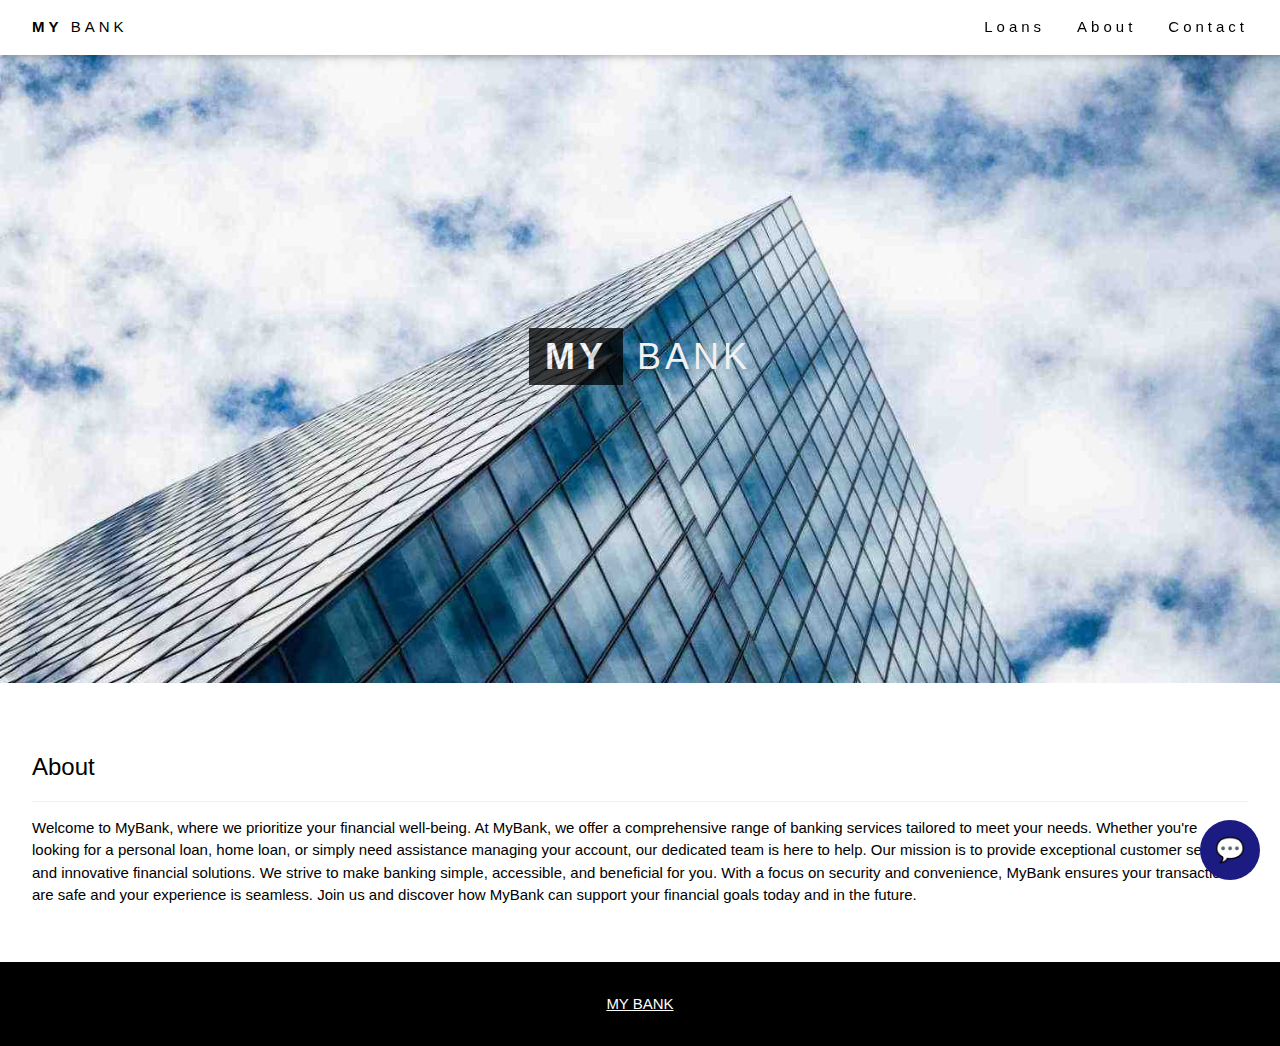
==== index.html @ b6986f13 "Add files via upload" ====
<!DOCTYPE html>
<html>
<head>
<title>MY BANK</title>
<meta charset="UTF-8">
<meta name="viewport" content="width=device-width, initial-scale=1">
<link rel="stylesheet" href="https://www.w3schools.com/w3css/4/w3.css">
<style>
  /* Chatbot Styles */
  .chat-button {
    position: fixed;
    bottom: 20px;
    right: 20px;
    background-color: #1b1b82;
    color: white;
    border: none;
    border-radius: 50%;
    width: 60px;
    height: 60px;
    cursor: pointer;
    font-size: 24px;
    z-index: 1000;
    
  }

  .chat-button img {
    width: 30px;
    height: 30px;
}

  .chat-window {
    display: none;
    position: fixed;
    bottom: 80px;
    right: 20px;
    width: 300px;
    max-height: 400px;
    background-color: white;
    border: 1px solid #ccc;
    border-radius: 10px;
    box-shadow: 0px 0px 10px rgba(0, 0, 0, 0.1);
    z-index: 1000;
  }

  .chat-header {
    background-color: #181918;
    color: white;
    padding: 10px;
    border-top-left-radius: 10px;
    border-top-right-radius: 10px;
    text-align: center;
  }

  .chatbox {
    height: 250px;
    overflow-y: auto;
    padding: 10px;
    border-bottom: 1px solid #ccc;
  }

  .chat-input-container {
    display: flex;
    padding: 10px;
  }

  .chat-input {
    flex: 1;
    padding: 10px;
    border: 1px solid #ccc;
    border-radius: 5px;
  }

  .chat-send-button {
    padding: 10px;
    margin-left: 10px;
    background-color: #0e0429;
    color: white;
    border: none;
    border-radius: 5px;
    cursor: pointer;
  }
</style>
</head>
<body>

<!-- Navbar (sit on top) -->
<div class="w3-top">
  <div class="w3-bar w3-white w3-wide w3-padding w3-card">
    <a href="#home" class="w3-bar-item w3-button"><b>MY</b> BANK</a>
    <!-- Float links to the right. Hide them on small screens -->
    <div class="w3-right w3-hide-small">
      <a href="#projects" class="w3-bar-item w3-button">Loans</a>
      <a href="#about" class="w3-bar-item w3-button">About</a>
      <a href="#contact" class="w3-bar-item w3-button">Contact</a>
    </div>
  </div>
</div>

<!-- Header -->
<header class="w3-display-container w3-content w3-wide" style="max-width:1500px;" id="home">
  <img class="w3-image" src="architect.jpg" alt="Architecture" width="1500" height="800">
  <div class="w3-display-middle w3-margin-top w3-center">
    <h1 class="w3-xxlarge w3-text-white"><span class="w3-padding w3-black w3-opacity-min"><b>MY</b></span> <span class="w3-hide-small w3-text-light-grey">BANK</span></h1>
  </div>
</header>

<!-- Chatbot Button and Window -->
<button class="chat-button" onclick="toggleChat()">💬</button>

<div class="chat-window" id="chatWindow">
  <div class="chat-header">
    Mitra
  </div>
  <div class="chatbox" id="chatbox"></div>
  <div class="chat-input-container">
    <input type="text" id="chatInput" class="chat-input" placeholder="Type a message">
    <button onclick="sendMessage()" class="chat-send-button">Send</button>
    <button onclick="startListening()" class="chat-send-button">🎤</button>
  </div>
</div>

<!-- Page content -->
<div class="w3-content w3-padding" style="max-width:1564px">

  <!-- About Section -->
  <div class="w3-container w3-padding-32" id="about">
    <h3 class="w3-border-bottom w3-border-light-grey w3-padding-16">About</h3>
    <p>Welcome to MyBank, where we prioritize your financial well-being. At MyBank, we offer a comprehensive range of banking services tailored to meet your needs. Whether you're looking for a personal loan, home loan, or simply need assistance managing your account, our dedicated team is here to help.

      Our mission is to provide exceptional customer service and innovative financial solutions. We strive to make banking simple, accessible, and beneficial for you. With a focus on security and convenience, MyBank ensures your transactions are safe and your experience is seamless.
      
      Join us and discover how MyBank can support your financial goals today and in the future.</p>
  </div>

</div>

<!-- Footer -->
<footer class="w3-center w3-black w3-padding-16">
  <p> <a href="https://www.w3schools.com/w3css/default.asp" title="W3.CSS" target="_blank" class="w3-hover-text-green">MY BANK</a></p>
</footer>

<script>
  // Function to toggle chat window visibility
  function toggleChat() {
    const chatWindow = document.getElementById("chatWindow");
    if (chatWindow.style.display === "none" || chatWindow.style.display === "") {
      chatWindow.style.display = "block";
    } else {
      chatWindow.style.display = "none";
    }
  }

  // Basic chatbot responses
  const responses = {
    "hi": "Hello!, I am Mitra How can I assist you today?",
    "hello": "Hi there! What can I do for you?",
    "loan": "Are you interested in learning more about our home loans or personal loans?",
    "contact": "You can reach us at contact@mybank.com or call us at (123) 456-7890.",
    "account": "Need help with your account? I can assist with account queries and transactions.",
    "default": "I'm sorry, I didn't understand that. Could you please rephrase?"
  };

  // Function to send message
  function sendMessage() {
    const chatbox = document.getElementById("chatbox");
    const input = document.getElementById("chatInput");
    const userMessage = input.value.toLowerCase();
    input.value = "";

    const userMessageDiv = document.createElement("div");
    userMessageDiv.textContent = "You: " + userMessage;
    chatbox.appendChild(userMessageDiv);

    const botMessage = responses[userMessage] || responses["default"];
    const botMessageDiv = document.createElement("div");
    botMessageDiv.textContent = "Bot: " + botMessage;
    chatbox.appendChild(botMessageDiv);

    chatbox.scrollTop = chatbox.scrollHeight;
  }

  // Function to start listening to voice input
  function startListening() {
    const recognition = new (window.SpeechRecognition || window.webkitSpeechRecognition)();
    recognition.interimResults = false;
    recognition.maxAlternatives = 1;
    recognition.lang = 'en-US';

    recognition.start();

    recognition.onresult = function(event) {
      const transcript = event.results[0][0].transcript;
      const input = document.getElementById("chatInput");
      input.value = transcript;
      sendMessage();
    };

    recognition.onspeechend = function() {
      recognition.stop();
    };

    recognition.onerror = function(event) {
      console.error("Speech recognition error detected: " + event.error);
    };
  }
</script>

</body>
</html>
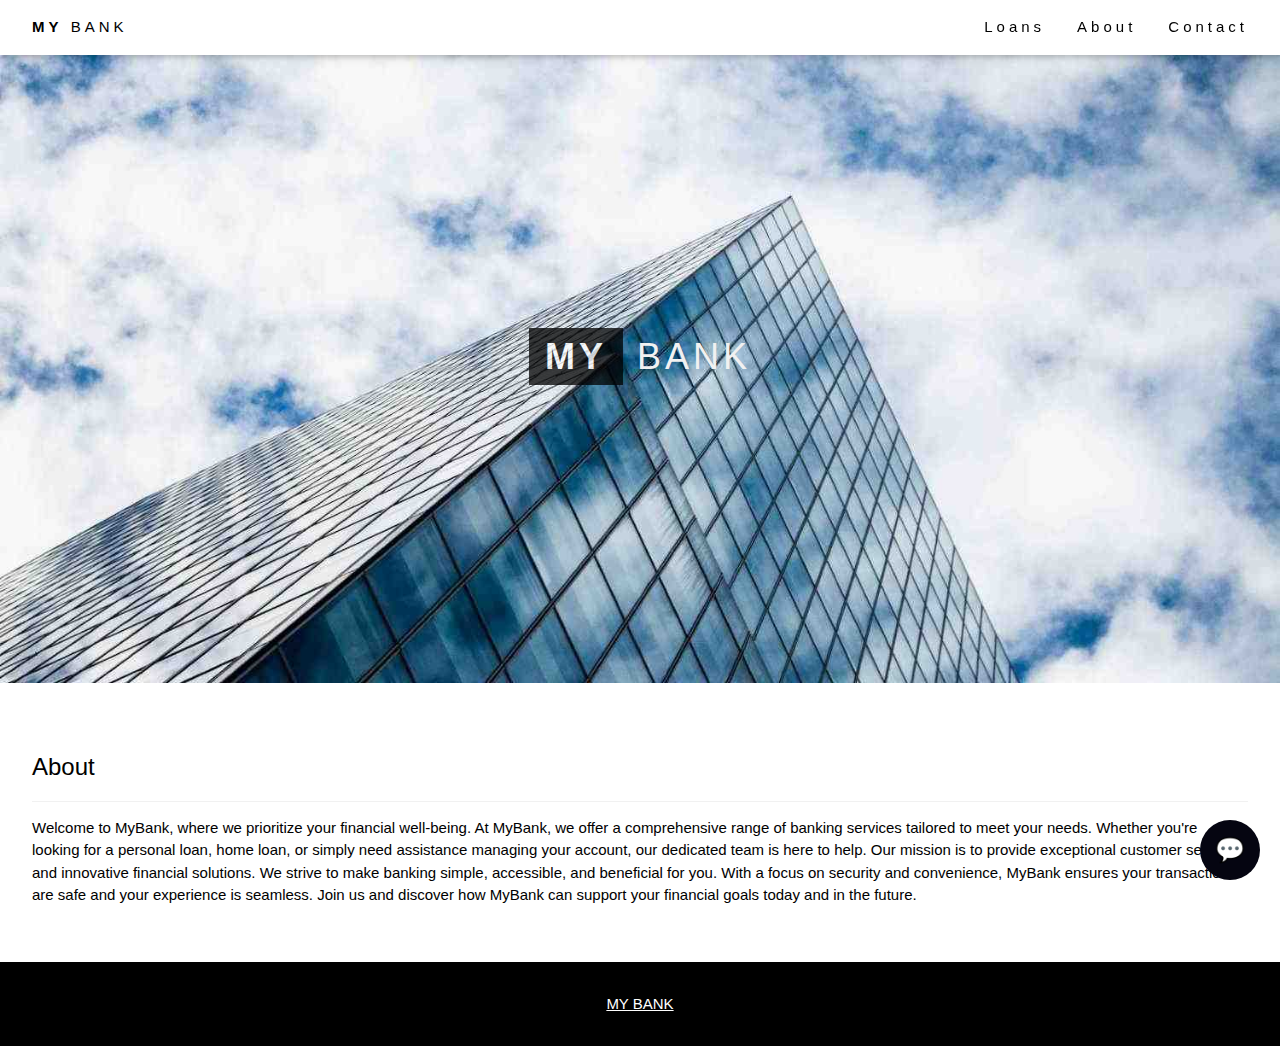
==== commit f25cf7f9: "Add files via upload" ====
--- a/index.html
+++ b/index.html
@@ -11,7 +11,7 @@
     position: fixed;
     bottom: 20px;
     right: 20px;
-    background-color: #1b1b82;
+    background-color: #050511;
     color: white;
     border: none;
     border-radius: 50%;
@@ -20,13 +20,12 @@
     cursor: pointer;
     font-size: 24px;
     z-index: 1000;
-    
   }
 
   .chat-button img {
     width: 30px;
     height: 30px;
-}
+  }
 
   .chat-window {
     display: none;
@@ -52,32 +51,89 @@
   }
 
   .chatbox {
-    height: 250px;
+    height: 300px;
     overflow-y: auto;
     padding: 10px;
     border-bottom: 1px solid #ccc;
+    font-size: 14px;
+    word-wrap: break-word;
   }
 
   .chat-input-container {
     display: flex;
-    padding: 10px;
+    padding: 5px;
+    align-items: center;
   }
 
   .chat-input {
     flex: 1;
-    padding: 10px;
+    padding: 5px;
     border: 1px solid #ccc;
     border-radius: 5px;
   }
 
-  .chat-send-button {
-    padding: 10px;
-    margin-left: 10px;
+  .chat-send-button, .chat-voice-button {
+    padding: 2px 2px;
+    margin-left: 2px;
     background-color: #0e0429;
     color: white;
     border: none;
     border-radius: 5px;
     cursor: pointer;
+  }
+
+  .chat-header img {
+    width: 30px;
+    height: 30px;
+    border-radius: 50%;
+  }
+
+  /* Style for user messages */
+  .user-message {
+    background-color: #e1f5fe;
+    color: #000;
+    border-radius: 15px;
+    padding: 10px;
+    margin: 5px;
+    max-width: 70%;
+    align-self: flex-end;
+    text-align: left;
+    word-wrap: break-word;
+    white-space: pre-wrap;
+  }
+
+  /* Style for bot messages */
+  .bot-message {
+    background-color: #f1f8e9;
+    color: #000;
+    border-radius: 15px;
+    padding: 10px;
+    margin: 5px;
+    max-width: 70%;
+    align-self: flex-start;
+    text-align: left;
+    word-wrap: break-word;
+    white-space: pre-wrap;
+  }
+
+  /* Style for buttons */
+  .chat-buttons-container {
+    display: flex;
+    justify-content: space-around;
+    margin-top: 10px;
+  }
+
+  .chat-button-item {
+    padding: 5px 10px;
+    background-color: #0e0429;
+    color: white;
+    border: none;
+    border-radius: 5px;
+    cursor: pointer;
+  }
+
+  .chat-button-item:hover {
+    background-color: #333;
   }
 </style>
 </head>
@@ -109,13 +165,14 @@
 
 <div class="chat-window" id="chatWindow">
   <div class="chat-header">
+    <img src="chat.png" alt=""> 
     Mitra
   </div>
   <div class="chatbox" id="chatbox"></div>
   <div class="chat-input-container">
     <input type="text" id="chatInput" class="chat-input" placeholder="Type a message">
     <button onclick="sendMessage()" class="chat-send-button">Send</button>
-    <button onclick="startListening()" class="chat-send-button">🎤</button>
+    <button onclick="startListening()" class="chat-voice-button">🎤</button>
   </div>
 </div>
 
@@ -126,9 +183,7 @@
   <div class="w3-container w3-padding-32" id="about">
     <h3 class="w3-border-bottom w3-border-light-grey w3-padding-16">About</h3>
     <p>Welcome to MyBank, where we prioritize your financial well-being. At MyBank, we offer a comprehensive range of banking services tailored to meet your needs. Whether you're looking for a personal loan, home loan, or simply need assistance managing your account, our dedicated team is here to help.
-
-      Our mission is to provide exceptional customer service and innovative financial solutions. We strive to make banking simple, accessible, and beneficial for you. With a focus on security and convenience, MyBank ensures your transactions are safe and your experience is seamless.
-      
+      Our mission is to provide exceptional customer service and innovative financial solutions. We strive to make banking simple, accessible, and beneficial for you. With a focus on security and convenience, MyBank ensures your transactions are safe and your experience is seamless.   
       Join us and discover how MyBank can support your financial goals today and in the future.</p>
   </div>
 
@@ -145,19 +200,149 @@
     const chatWindow = document.getElementById("chatWindow");
     if (chatWindow.style.display === "none" || chatWindow.style.display === "") {
       chatWindow.style.display = "block";
+      // Show initial message with buttons
+      showInitialMessage();
     } else {
       chatWindow.style.display = "none";
     }
   }
 
+  // Function to show initial message with buttons
+  function showInitialMessage() {
+    const chatbox = document.getElementById("chatbox");
+    chatbox.innerHTML = ""; // Clear previous messages
+    const initialMessage = document.createElement("div");
+    initialMessage.className = "bot-message";
+    initialMessage.textContent = "Hello! I am Mitra. How can I assist you today?";
+    chatbox.appendChild(initialMessage);
+
+    const buttonContainer = document.createElement("div");
+    buttonContainer.className = "chat-buttons-container";
+    const loanButton = document.createElement("button");
+    loanButton.className = "chat-button-item";
+    loanButton.textContent = "Loan";
+    loanButton.onclick = () => sendQuickReply('loan');
+    buttonContainer.appendChild(loanButton);
+
+    const contactButton = document.createElement("button");
+    contactButton.className = "chat-button-item";
+    contactButton.textContent = "Contact";
+    contactButton.onclick = () => sendQuickReply('contact');
+    buttonContainer.appendChild(contactButton);
+
+    const queryButton = document.createElement("button");
+    queryButton.className = "chat-button-item";
+    queryButton.textContent = "Query";
+    queryButton.onclick = () => sendQuickReply('query');
+    buttonContainer.appendChild(queryButton);
+
+    const interestButton = document.createElement("Interest rate");
+    queryButton.className = "chat-button-item";
+    queryButton.textContent = "Interest Rate";
+    queryButton.onclick = () => sendQuickReply('Interest Rate');
+    buttonContainer.appendChild(interestButton);
+
+    chatbox.appendChild(buttonContainer);
+  }
+
   // Basic chatbot responses
   const responses = {
-    "hi": "Hello!, I am Mitra How can I assist you today?",
-    "hello": "Hi there! What can I do for you?",
-    "loan": "Are you interested in learning more about our home loans or personal loans?",
-    "contact": "You can reach us at contact@mybank.com or call us at (123) 456-7890.",
-    "account": "Need help with your account? I can assist with account queries and transactions.",
-    "default": "I'm sorry, I didn't understand that. Could you please rephrase?"
+    "hi": {
+      "text": "Hello! I am Mitra. How can I assist you today?",
+      "buttons": []
+    },
+    "hello": {
+      "text": "Hi there! What can I do for you today?",
+      "buttons": []
+    },
+    "loan": {
+      "text": "We offer various loan options. Would you like more information on home loans or personal loans?",
+      "buttons": [
+        { "text": "Home Loan", "action": "home_loan_details" },
+        { "text": "Personal Loan", "action": "personal_loan_details" }
+      ]
+    },
+    "contact": {
+      "text": "You can reach us via email or phone. Which do you prefer?",
+      "buttons": [
+        { "text": "Email", "action": "email_contact" },
+        { "text": "Phone", "action": "call_contact" }
+      ]
+    },
+    "home_loan_details": {
+      "text": "Our home loans offer competitive interest rates and flexible repayment options. Would you like to apply?",
+      "buttons": [
+        { "text": "Apply Now", "action": "apply_home_loan" },
+        { "text": "More Info", "action": "more_home_loan_info" }
+      ]
+    },
+    "personal_loan_details": {
+      "text": "Our personal loans can be customized to meet your needs. Would you like to apply?",
+      "buttons": [
+        { "text": "Apply Now", "action": "apply_personal_loan" },
+        { "text": "More Info", "action": "more_personal_loan_info" }
+      ]
+    },
+    "query": {
+      "text": "Our bank offers a variety of financial services to meet your needs. Would you like more information about our loans, accounts, or customer support?",
+      "buttons": [
+        { "text": "Loans", "action": "loan" },
+        { "text": "Accounts", "action": "account" },
+        { "text": "Support", "action": "contact" }
+      ]
+    },
+    "home_loan_info": {
+      "text": "Our home loans offer competitive interest rates and flexible repayment options. Would you like to apply?",
+      "buttons": []
+    },
+    "personal_loan_info": {
+      "text": "Our personal loans come with low-interest rates and easy application process. Would you like to apply?",
+      "buttons": []
+    },
+    "email_contact": {
+      "text": "You can reach us at contact@mybank.com.",
+      "buttons": []
+    },
+    "call_contact": {
+      "text": "You can call us at (123) 456-7890 during our business hours.",
+      "buttons": []
+    },
+    "business_hours": {
+      "text": "Our business hours are Monday to Friday, 9 AM to 5 PM, and Saturday, 10 AM to 2 PM.",
+      "buttons": []
+    },
+    "atm": {
+      "text": "To find the nearest ATM, please use our ATM locator on our website or mobile app.",
+      "buttons": []
+    },
+    "rates": {
+      "text": "Our current interest rates are available on our website. Would you like me to guide you there?",
+      "buttons": []
+    },
+    "apply": {
+      "text": "You can apply for a loan or a new account online. Would you like me to provide the link?",
+      "buttons": []
+    },
+    "statement": {
+      "text": "You can view and download your account statements from your online banking portal.",
+      "buttons": []
+    },
+    "transfer": {
+      "text": "To transfer money, please use our online banking or mobile app. Need further assistance?",
+      "buttons": []
+    },
+    "password": {
+      "text": "If you need to reset your password, please visit the login page and click 'Forgot Password'.",
+      "buttons": []
+    },
+    "services": {
+      "text": "We offer a variety of services including savings accounts, checking accounts, loans, and credit cards.",
+      "buttons": []
+    },
+    "default": {
+      "text": "I'm sorry, I didn't understand that. Could you please repeat?",
+      "buttons": []
+    }
   };
 
   // Function to send message
@@ -168,15 +353,40 @@
     input.value = "";
 
     const userMessageDiv = document.createElement("div");
-    userMessageDiv.textContent = "You: " + userMessage;
+    userMessageDiv.className = "user-message";
+    userMessageDiv.textContent = userMessage;
     chatbox.appendChild(userMessageDiv);
 
-    const botMessage = responses[userMessage] || responses["default"];
+    const botMessage = responses[userMessage]?.text || responses["default"].text;
     const botMessageDiv = document.createElement("div");
-    botMessageDiv.textContent = "Bot: " + botMessage;
+    botMessageDiv.className = "bot-message";
+    botMessageDiv.textContent = botMessage;
     chatbox.appendChild(botMessageDiv);
 
     chatbox.scrollTop = chatbox.scrollHeight;
+    readText(botMessage);
+
+    
+    const buttons = responses[userMessage]?.buttons || [];
+    if (buttons.length > 0) {
+      const buttonContainer = document.createElement("div");
+      buttonContainer.className = "chat-buttons-container";
+      buttons.forEach(button => {
+        const buttonItem = document.createElement("button");
+        buttonItem.className = "chat-button-item";
+        buttonItem.textContent = button.text;
+        buttonItem.onclick = () => sendQuickReply(button.action);
+        buttonContainer.appendChild(buttonItem);
+      });
+      chatbox.appendChild(buttonContainer);
+    }
+  }
+
+  
+  function sendQuickReply(reply) {
+    const chatInput = document.getElementById("chatInput");
+    chatInput.value = reply;
+    sendMessage();
   }
 
   // Function to start listening to voice input
@@ -203,8 +413,21 @@
       console.error("Speech recognition error detected: " + event.error);
     };
   }
+
+  // Function to read text using AI voice
+  function readText(text) {
+    const utterance = new SpeechSynthesisUtterance(text);
+    // Set the voice to a female voice if available
+    const voices = window.speechSynthesis.getVoices();
+    const femaleVoice = voices.find(voice => voice.name.includes('Female')) || voices[0];
+    utterance.voice = femaleVoice;
+    window.speechSynthesis.speak(utterance);
+  }
 </script>
 
 </body>
 </html>
 
+
+
+
